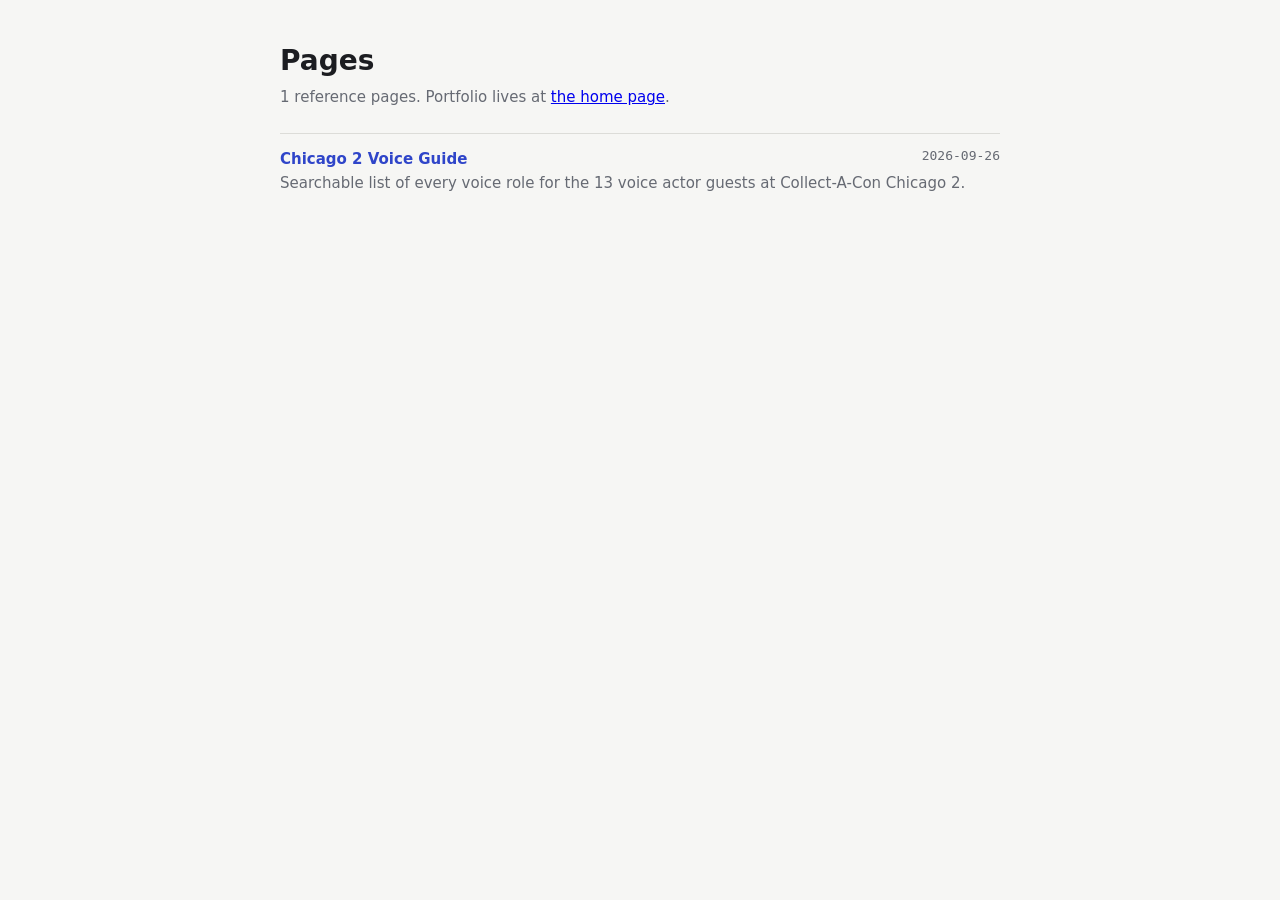
==== pages/index.html @ 58625124 "pages: add chicago2-voice-guide and publish-page workflow Adds a /pages/ section for standalone HTML" ====
<!doctype html>
<html lang="en">
<head>
<meta charset="utf-8">
<meta name="viewport" content="width=device-width, initial-scale=1">
<meta name="robots" content="noindex">
<title>Pages</title>
<style>
:root{--bg:#f6f6f4;--ink:#1c1d21;--muted:#666a73;--line:#dcdcd8;--accent:#2f45c9}
@media (prefers-color-scheme:dark){:root{color-scheme:dark;--bg:#131418;--ink:#e9e9ec;--muted:#9a9ca6;--line:#2b2d34;--accent:#8c9bff}}
body{margin:0;background:var(--bg);color:var(--ink);font:15px/1.5 system-ui,-apple-system,"Segoe UI",sans-serif;padding-inline:16px}
main{max-width:720px;margin:0 auto;padding-block:40px}
h1{font-size:28px;margin:0 0 4px}
.sub{color:var(--muted);margin:0 0 24px}
ul{list-style:none;margin:0;padding:0}
li{padding:14px 0;border-top:1px solid var(--line);display:grid;grid-template-columns:1fr auto;gap:2px 12px}
li a{color:var(--accent);font-weight:600;text-decoration:none}
li a:hover{text-decoration:underline}
li span{color:var(--muted);font:13px ui-monospace,Menlo,monospace}
li p{grid-column:1/-1;margin:0;color:var(--muted)}
</style>
</head>
<body>
<main>
<h1>Pages</h1>
<p class="sub">1 reference pages. Portfolio lives at <a href="/">the home page</a>.</p>
<ul>
<li><a href="chicago2-voice-guide/">Chicago 2 Voice Guide</a><span>2026-09-26</span><p>Searchable list of every voice role for the 13 voice actor guests at Collect-A-Con Chicago 2.</p></li>
</ul>
</main>
</body>
</html>
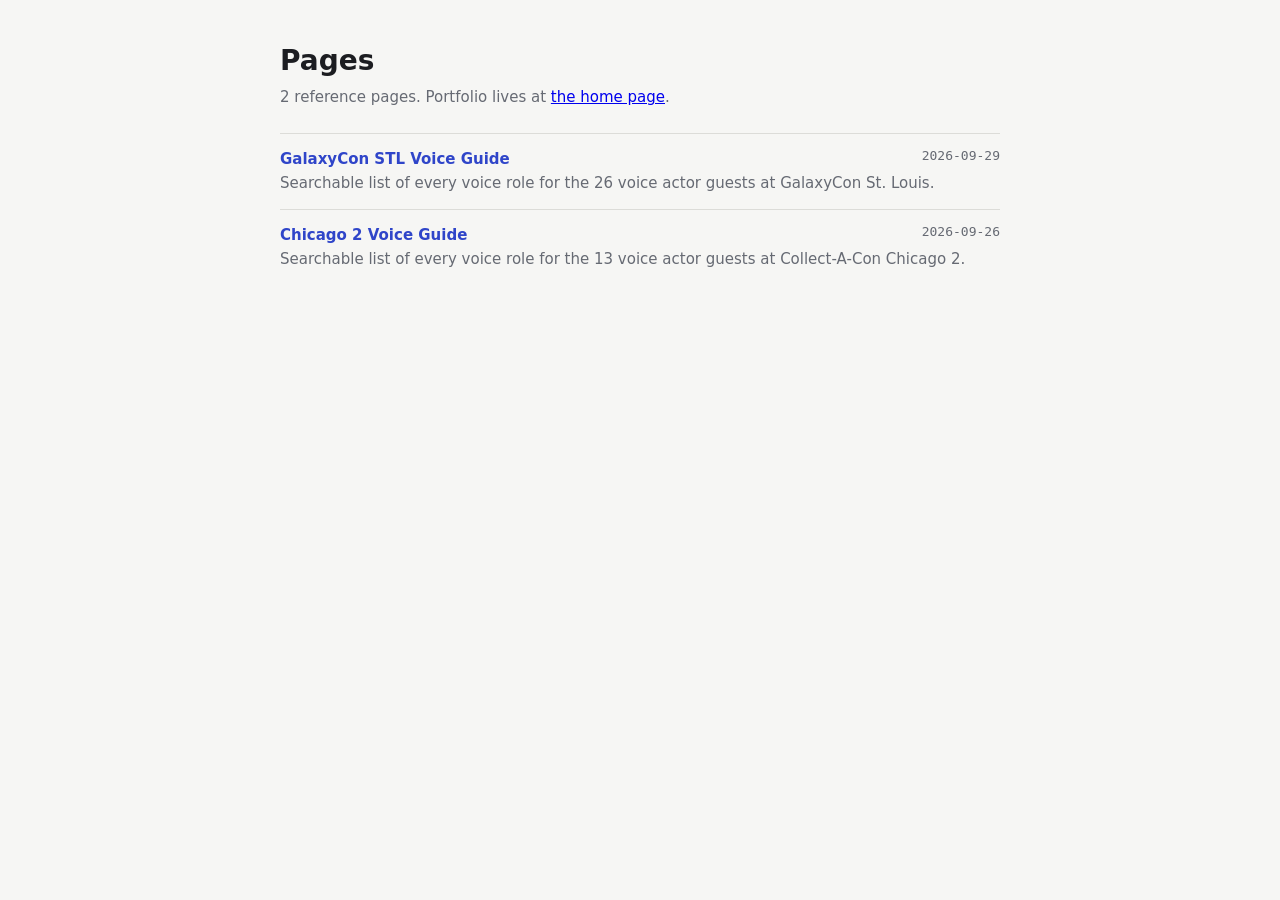
==== commit 78cf94b3: "pages: add galaxycon-stl-voice-guide" ====
--- a/pages/index.html
+++ b/pages/index.html
@@ -23,8 +23,9 @@
 <body>
 <main>
 <h1>Pages</h1>
-<p class="sub">1 reference pages. Portfolio lives at <a href="/">the home page</a>.</p>
+<p class="sub">2 reference pages. Portfolio lives at <a href="/">the home page</a>.</p>
 <ul>
+<li><a href="galaxycon-stl-voice-guide/">GalaxyCon STL Voice Guide</a><span>2026-09-29</span><p>Searchable list of every voice role for the 26 voice actor guests at GalaxyCon St. Louis.</p></li>
 <li><a href="chicago2-voice-guide/">Chicago 2 Voice Guide</a><span>2026-09-26</span><p>Searchable list of every voice role for the 13 voice actor guests at Collect-A-Con Chicago 2.</p></li>
 </ul>
 </main>
